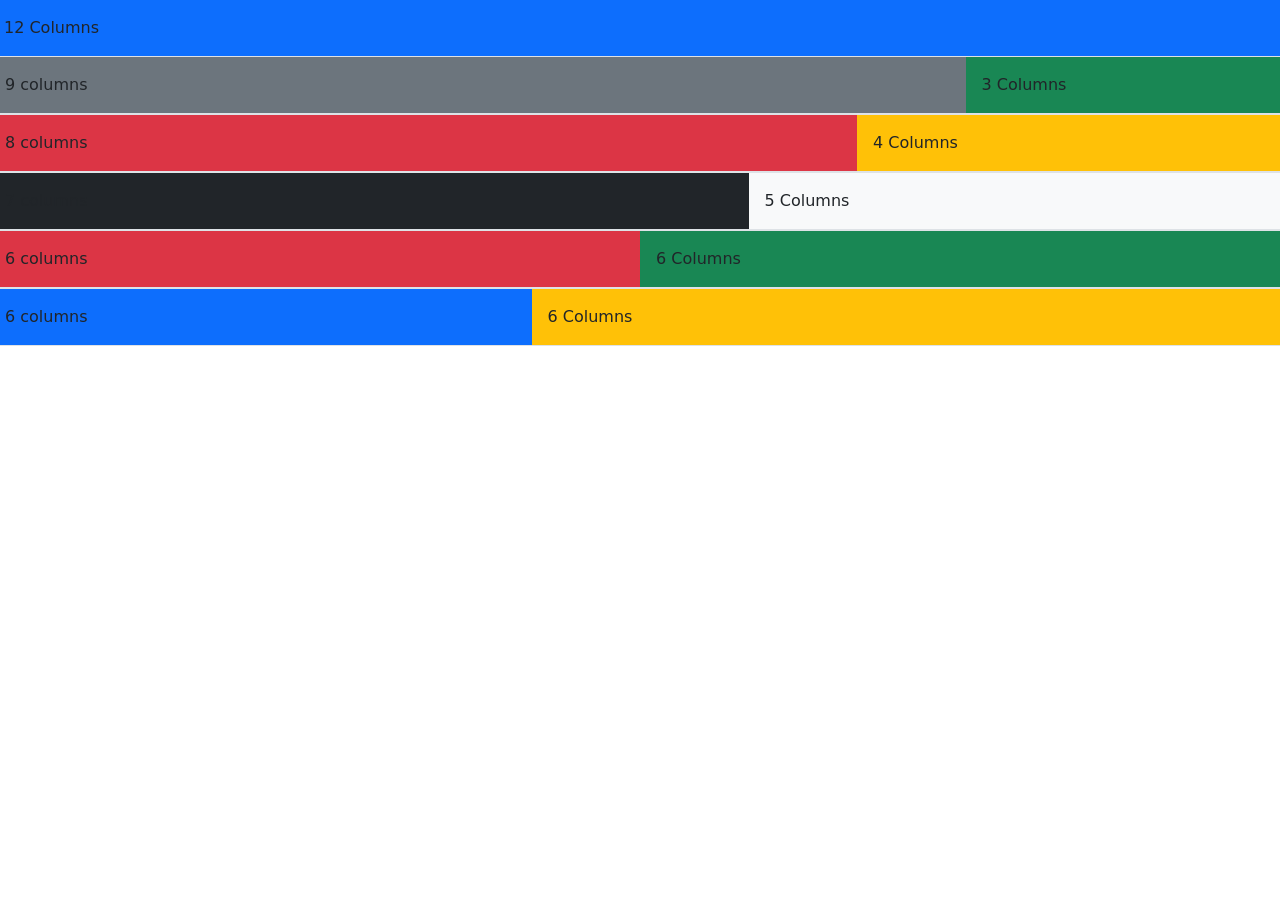
==== Files/Bootstrap/index.html @ b4b4df01 "steps added" ====
<!DOCTYPE html>
<html lang="en">

<head>
    <meta charset="UTF-8">
    <meta name="viewport" content="width=device-width, initial-scale=1.0">
    <title>Document</title>
    <link href="https://cdn.jsdelivr.net/npm/bootstrap@5.3.8/dist/css/bootstrap.min.css" rel="stylesheet"
        integrity="sha384-sRIl4kxILFvY47J16cr9ZwB07vP4J8+LH7qKQnuqkuIAvNWLzeN8tE5YBujZqJLB" crossorigin="anonymous">
</head>

<body>

    <!-- <div class="container d-flex flex-row justify-content-center">

        <div class="rows-6"> HTML </div>
        <div class="cols-6"> CSS </div>

    </div>

    <div class="container text-center">
        <div class="row">
            <div class="col">
                Column
            </div>
            <div class="col">
                Column
            </div>
            <div class="col">
                Column
            </div>
        </div>
    </div> -->


    <!-- <div class="container text-center">
        <div class="row">
            <div class="col">
                1 of 2
            </div>
            <div class="col">
                2 of 2
            </div>
        </div>
        <div class="row">
            <div class="col">
                1 of 3
            </div>
            <div class="col">
                2 of 3
            </div>
            <div class="col">
                3 of 3
            </div>
        </div>
    </div> -->

    <!-- 
    <div class="container text-center">
        <div class="row">
            <div class="col">col</div>
            <div class="col">col</div>
            <div class="col">col</div>
            <div class="col">col</div>
        </div>
        <div class="row">
            <div class="col-8">col-8</div>
            <div class="col-4">col-4</div>
        </div>
    </div> -->



    <!-- <div class="text-primary p-3">Primary with contrasting color</div>
    <div class="text-bg-secondary p-3">Secondary with contrasting color</div>
    <div class="text-bg-success p-3">Success with contrasting color</div>
    <div class="text-bg-danger p-3">Danger with contrasting color</div>
    <div class="text-bg-warning p-3">Warning with contrasting color</div>
    <div class="text-bg-info p-3">Info with contrasting color</div>
    <div class="text-bg-light p-3">Light with contrasting color</div>
    <div class="text-bg-dark p-3">Dark with contrasting color</div> -->



    <!-- <div class="row">
        <div class="bg-primary col-12 text-center"> GRID SYSTEM </div>
    </div>

    <div class="row p-3">
        <div class="bg-primary col-6 text-center"> GRID SYSTEM </div>
        <div class="bg-primary col-6 text-center"> GRID SYSTEM </div>
    </div>

    <div class="row p-3">
        <div class="bg-primary col-4 text-center"> GRID SYSTEM </div>
        <div class="bg-primary col-4 text-center"> GRID SYSTEM </div>
        <div class="bg-primary col-4 text-center"> GRID SYSTEM </div>
    </div>


    <div class="row p-3">
        <div class="bg-primary col-3 text-center"> GRID SYSTEM </div>
        <div class="bg-primary col-3 text-center"> GRID SYSTEM </div>
        <div class="bg-primary col-3 text-center"> GRID SYSTEM </div>
        <div class="bg-primary col-3 text-center"> GRID SYSTEM </div>
    </div>


    <button class="btn btn-primary"> Submit </button>
<button class="btn btn-secondary"> Submit </button>
<button class="btn btn-danger"> Submit </button>



<div class="card" style="width: 18rem;">
  <img src="https://encrypted-tbn0.gstatic.com/images?q=tbn:ANd9GcQm4UvkBEJ3Cen3hxnvxLfhf5ifT4Uu0LPTBQ&s" class="card-img-top" alt="...">
  <div class="card-body">
    <h5 class="card-title">Card title</h5>
    <p class="card-text">Some quick example text to build on the card title and make up the bulk of the card’s content.</p>
    <a href="#" class="btn btn-primary">Go somewhere</a>
  </div>
</div>

 -->









    <div class="row">

        <div class="col-12 bg-primary p-3"> 12 Columns </div>

    </div>


    <div class="border">

        <div class="row">
            <div class="col-9 bg-secondary p-3"> 9 columns </div>
            <div class="col-3 bg-success p-3"> 3 Columns </div>
        </div>

    </div>


    <div class="border">

        <div class="row">
            <div class="col-8 bg-danger p-3"> 8 columns </div>
            <div class="col-4 bg-warning p-3"> 4 Columns </div>
        </div>

    </div>


     <div class="border">

        <div class="row">
            <div class="col-7 bg-dark p-3"> 7 columns </div>
            <div class="col-5 bg-light p-3"> 5 Columns </div>
        </div>

    </div>

     <div class="border">

        <div class="row">
            <div class="col-6 bg-danger p-3"> 6 columns </div>
            <div class="col-6 bg-success p-3"> 6 Columns </div>
        </div>

    </div>


    <div class="border">

        <div class="row">
            <div class="col-5 bg-primary p-3"> 6 columns </div>
            <div class="col-7 bg-warning p-3"> 6 Columns </div>
        </div>

    </div>


   
















    <script src="https://cdn.jsdelivr.net/npm/bootstrap@5.3.8/dist/js/bootstrap.bundle.min.js"
        integrity="sha384-FKyoEForCGlyvwx9Hj09JcYn3nv7wiPVlz7YYwJrWVcXK/BmnVDxM+D2scQbITxI"
        crossorigin="anonymous"></script>
</body>

</html>
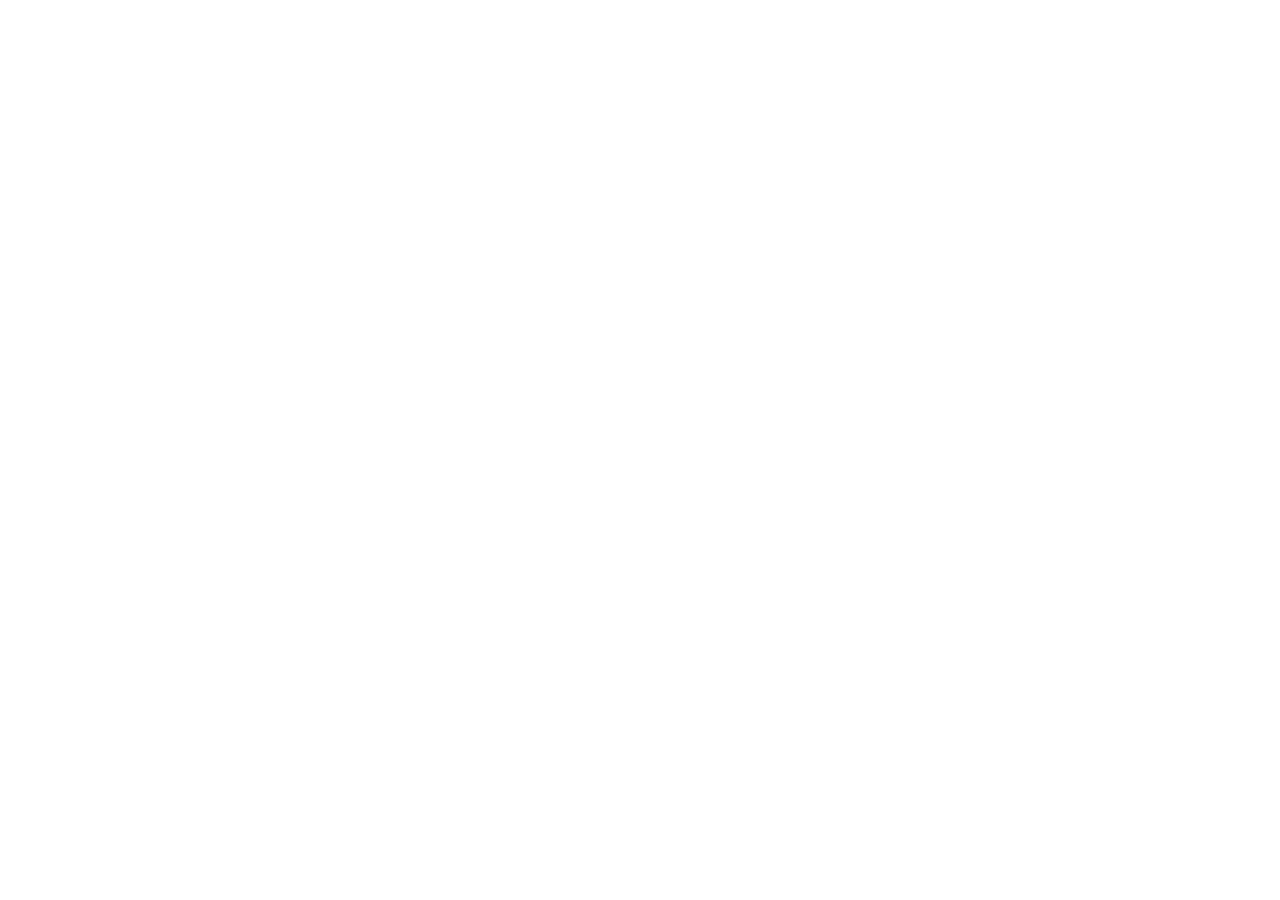
==== commit 49ec9854: "added" ====
--- a/Files/Bootstrap/index.html
+++ b/Files/Bootstrap/index.html
@@ -131,7 +131,7 @@
 
 
 
-    <div class="row">
+    <!-- <div class="row">
 
         <div class="col-12 bg-primary p-3"> 12 Columns </div>
 
@@ -185,8 +185,14 @@
         </div>
 
     </div>
-
-
+ -->
+
+
+
+
+
+
+ 
    
 
 
